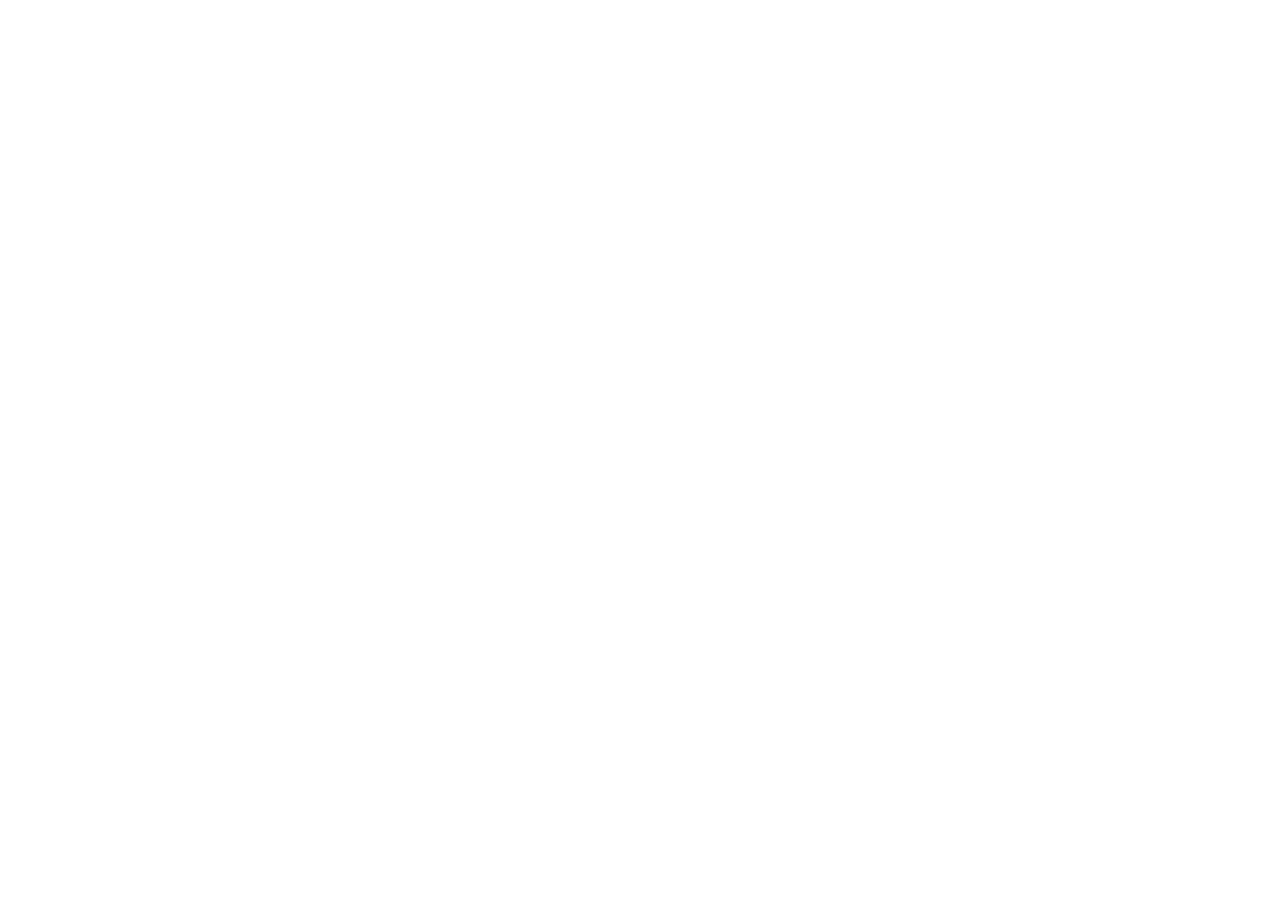
==== index.html @ bf827817 "Arrumando arquivos" ====
<!DOCTYPE html>
<html lang="pt-br">
<head>
    <meta charset="UTF-8">
    <meta http-equiv="X-UA-Compatible" content="IE=edge">
    <meta name="viewport" content="width=device-width, initial-scale=1.0">
    <title>Projeto Redes Sociais</title>
    <link rel="shortcut icon" href="favicon.ico" type="image/x-icon">
</head>
<body>
    
</body>
</html>
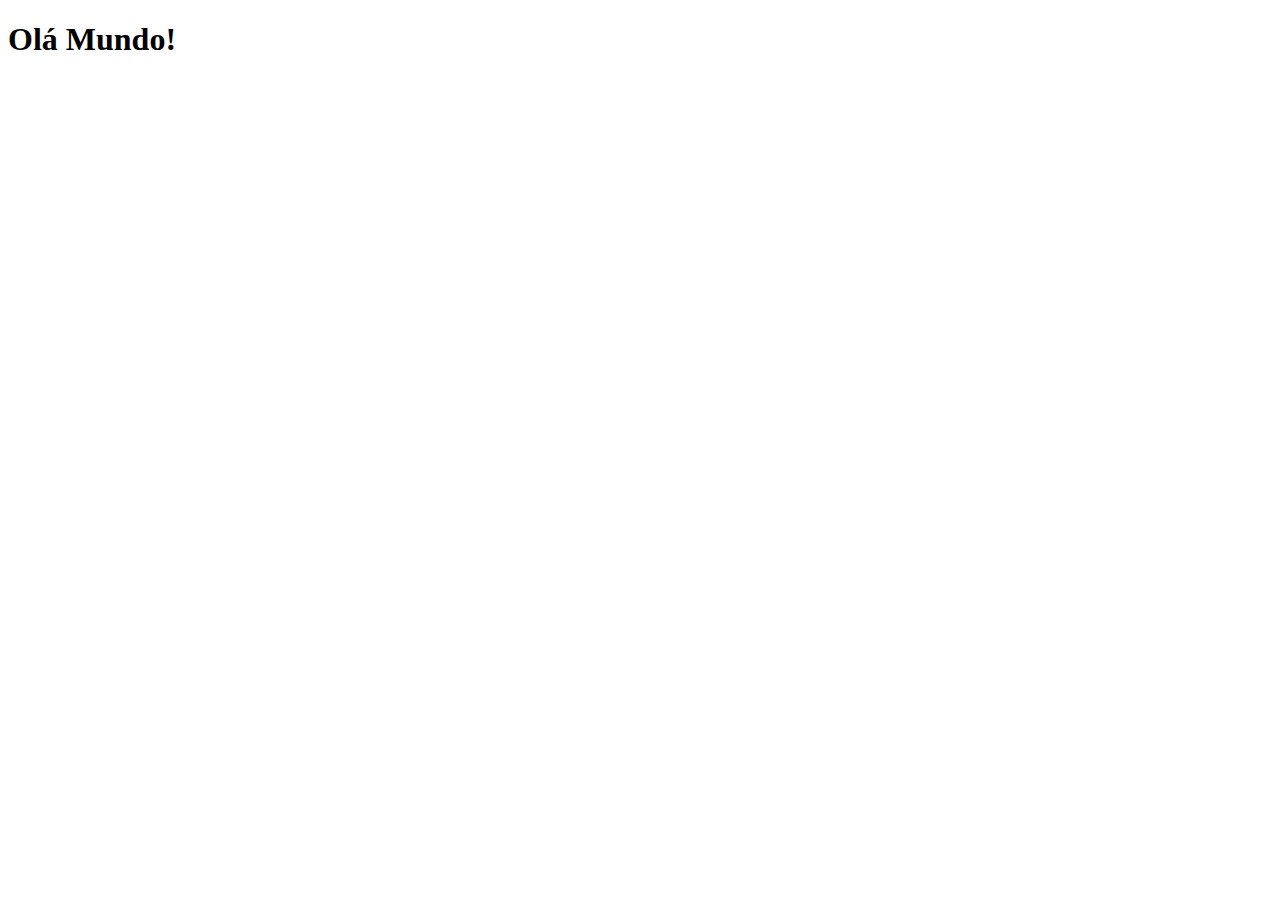
==== commit 903571bb: "teste" ====
--- a/index.html
+++ b/index.html
@@ -8,6 +8,6 @@
     <link rel="shortcut icon" href="favicon.ico" type="image/x-icon">
 </head>
 <body>
-    
+    <h1>Olá Mundo!</h1>
 </body>
 </html>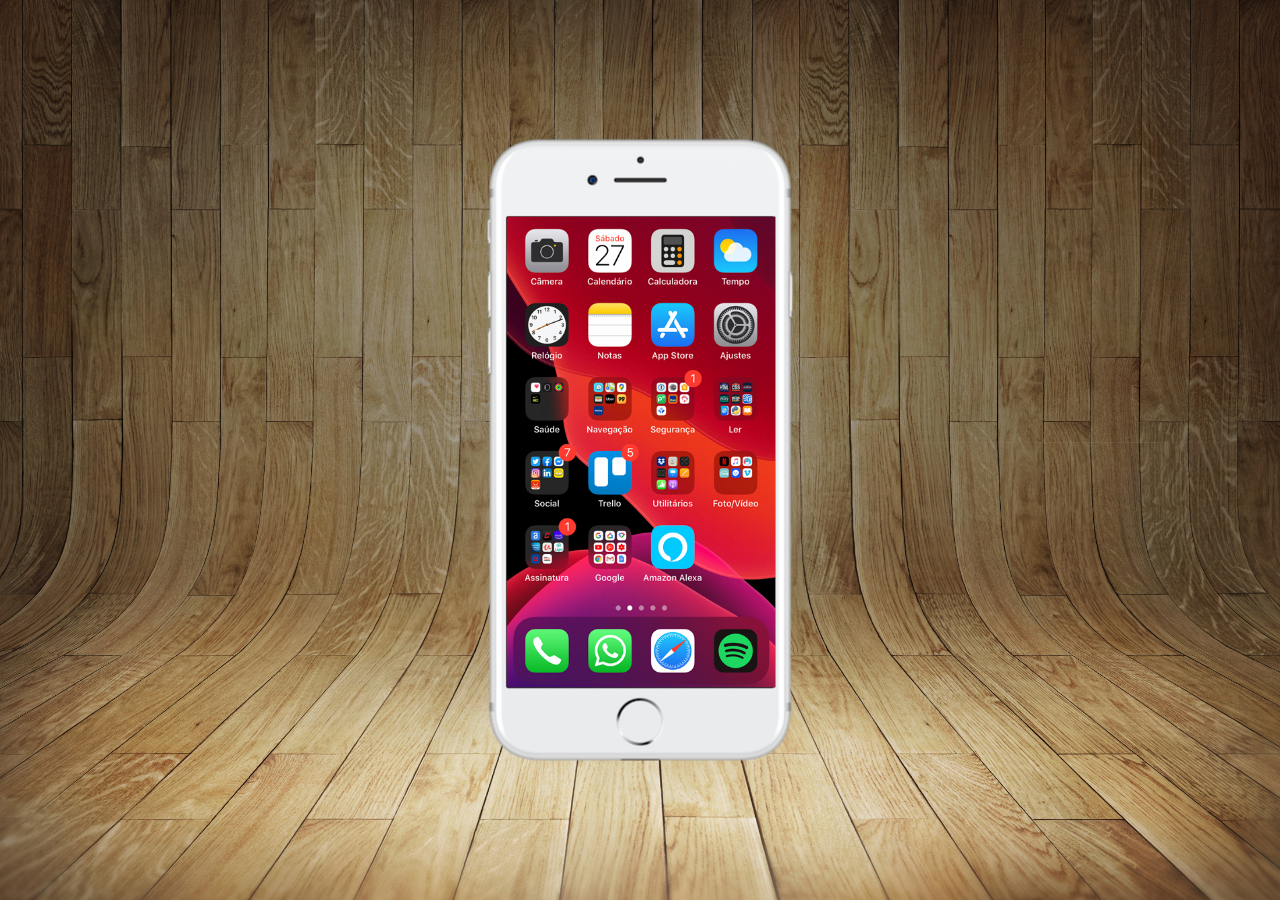
==== commit ad4eae41: "Criei as telas index e home" ====
--- a/index.html
+++ b/index.html
@@ -5,9 +5,18 @@
     <meta http-equiv="X-UA-Compatible" content="IE=edge">
     <meta name="viewport" content="width=device-width, initial-scale=1.0">
     <title>Projeto Redes Sociais</title>
+    <link rel="stylesheet" href="estilo/style.css">
     <link rel="shortcut icon" href="favicon.ico" type="image/x-icon">
 </head>
 <body>
-    <h1>Olá Mundo!</h1>
+    <main>
+        <section id="telefone">
+            <iframe src="home.html" name="tela" id="tela" frameborder="0"></iframe>
+        </section>
+
+        <section id="redes-sociais">
+
+        </section>
+    </main>
 </body>
 </html>--- a/estilo/style.css
+++ b/estilo/style.css
@@ -0,0 +1,43 @@
+@charset "UTF-8";
+
+* {
+    margin: 0px;
+    padding: 0px;
+    font-family: Arial, Helvetica, sans-serif;
+}
+
+html, body {
+    height: 100vh;
+    width: 100vw;
+    background-color: black;
+}
+
+body{
+    background: url("../imagens/fundo-madeira.jpg") no-repeat top center;
+    background-size: cover;
+    background-attachment: fixed;
+}
+
+main {
+    height: 100vh;
+    position: relative;
+}
+
+section#telefone{
+    position: absolute;
+    top: 50%;
+    left: 50%;
+    transform: translate(-50%, -50%); /* LEMBRAR DA VÍRGULA! */
+    width: 311px;
+    height: 627px;
+    background-color: blue;
+    background: url("../imagens/frame-iphone.png") no-repeat;
+}
+
+iframe#tela{
+    position: relative;
+    top: 80px;
+    left: 22px;
+    width: 269px;
+    height: 471px;
+}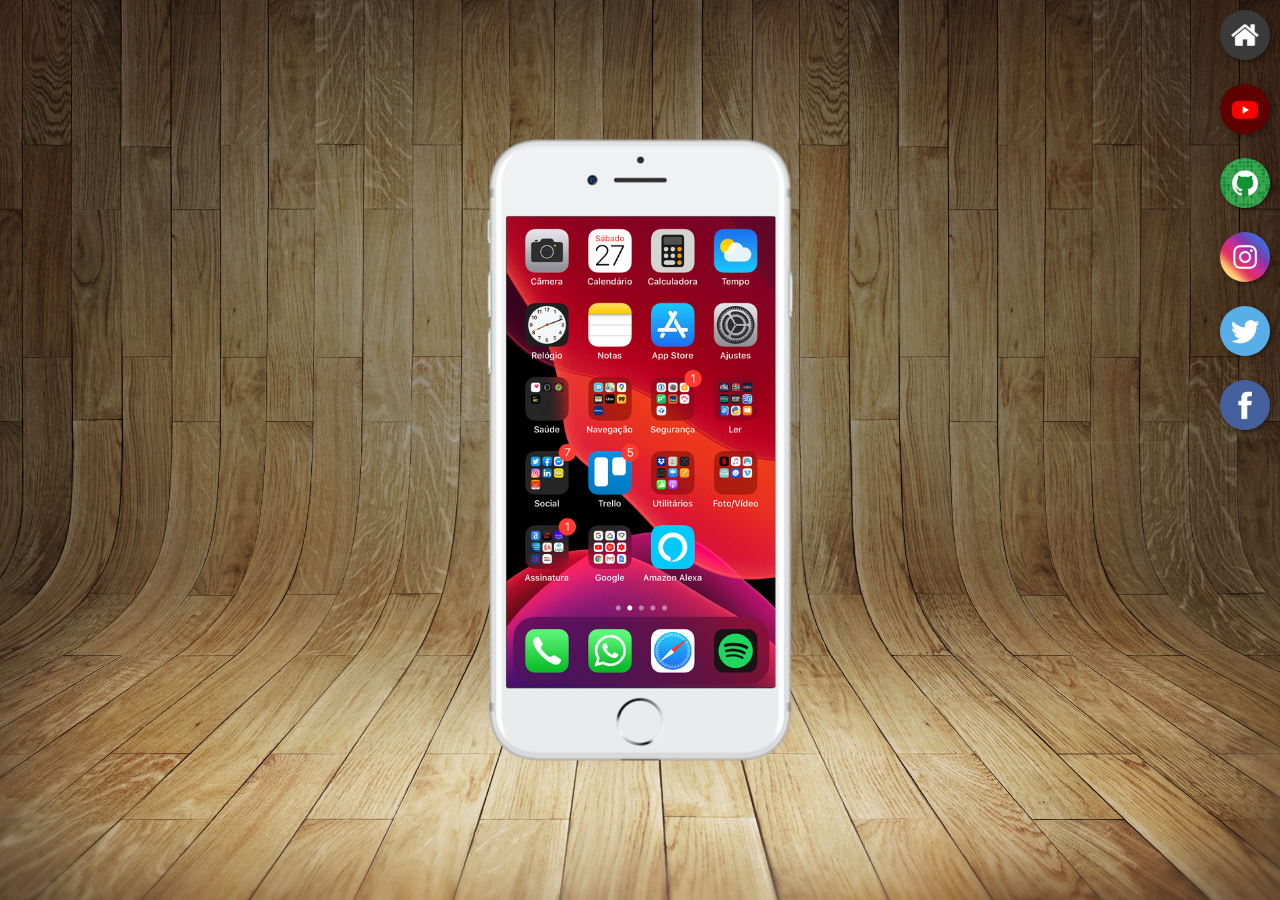
==== commit 8395bdbb: "Criei botões na lateral" ====
--- a/index.html
+++ b/index.html
@@ -11,11 +11,30 @@
 <body>
     <main>
         <section id="telefone">
-            <iframe src="home.html" name="tela" id="tela" frameborder="0"></iframe>
+            <iframe src="home.html" name="tela" id="tela" frameborder="0">
+                Seu navegador não é compatível com isso.
+            </iframe>
         </section>
 
         <section id="redes-sociais">
-
+            <a href="" target="tela">
+                <img src="imagens/logo-home.jpg" alt="Home">
+            </a>  <br>
+            <a href="" target="tela">
+                <img src="imagens/logo-youtube.jpg" alt="YouTube">
+            </a> <br>
+            <a href="" target="tela">
+                <img src="imagens/logo-github.jpg" alt="GitHub">
+            </a> <br>
+            <a href="" target="tela">
+                <img src="imagens/logo-instagram.jpg" alt="Instagram">
+            </a> <br>
+            <a href="" target="tela">
+                <img src="imagens/logo-twitter.jpg" alt="Twitter">
+            </a> <br>
+            <a href="" target="tela">
+                <img src="imagens/logo-facebook.jpg" alt="Facebook">
+            </a> <br>
         </section>
     </main>
 </body>
--- a/estilo/style.css
+++ b/estilo/style.css
@@ -40,4 +40,22 @@
     left: 22px;
     width: 269px;
     height: 471px;
+}
+
+section#redes-sociais{
+    text-align: right;
+}
+
+section#redes-sociais img{
+    width: 50px;
+    height: 50px;
+    margin: 10px;
+    border-radius: 50%;
+    box-shadow: 2px 2px 5px rgba(0, 0, 0, 0.400);
+    box-sizing: border-box;
+}
+
+section#redes-sociais img:hover{
+    border: 2px solid rgba(255, 255, 255, 0.637);
+    transition: transform 0.5s;
 }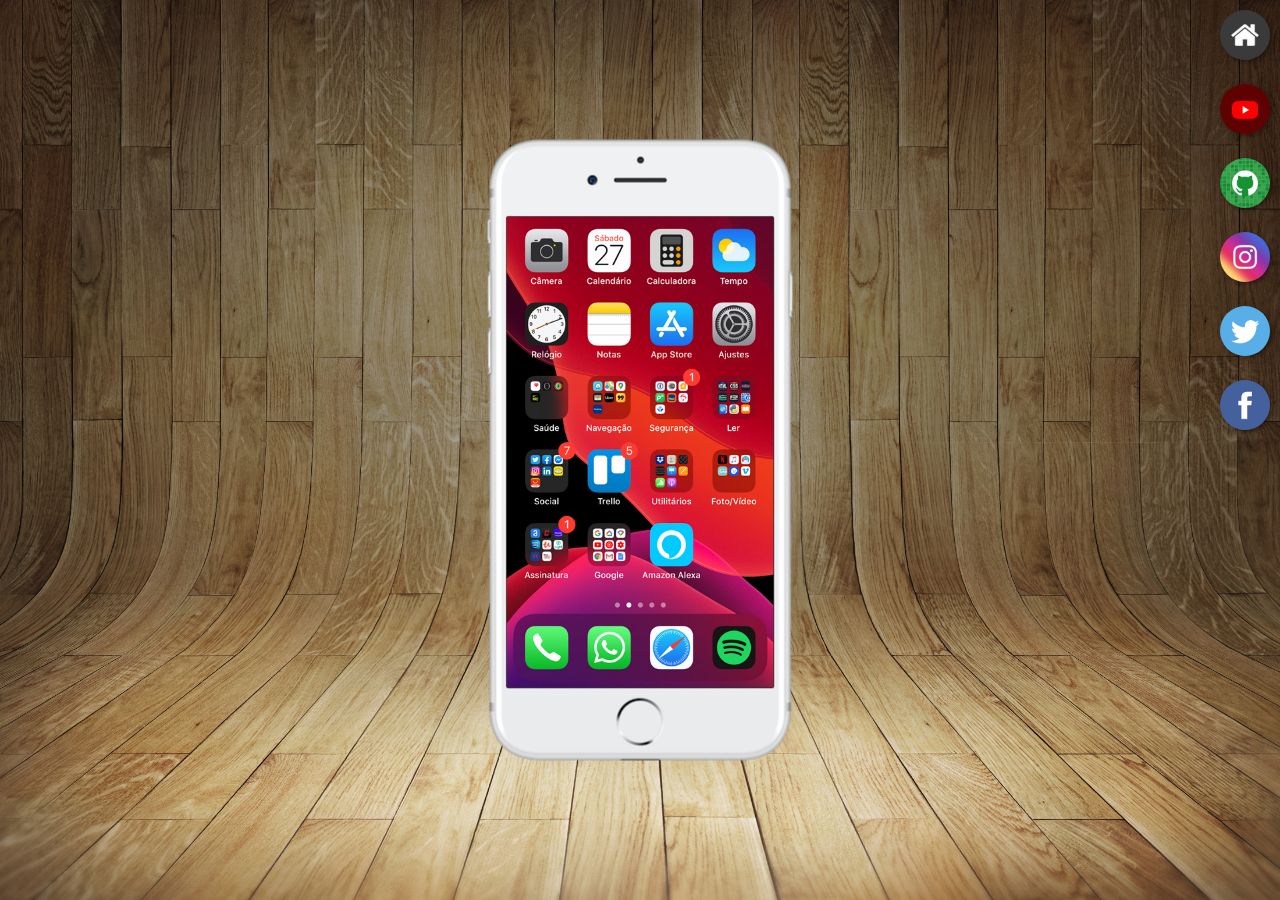
==== commit 8b768c3e: "Commits finais (criação das páginas restantes)" ====
--- a/index.html
+++ b/index.html
@@ -17,22 +17,22 @@
         </section>
 
         <section id="redes-sociais">
-            <a href="" target="tela">
+            <a href="home.html" target="tela">
                 <img src="imagens/logo-home.jpg" alt="Home">
             </a>  <br>
-            <a href="" target="tela">
+            <a href="youtube.html" target="tela">
                 <img src="imagens/logo-youtube.jpg" alt="YouTube">
             </a> <br>
-            <a href="" target="tela">
+            <a href="github.html" target="tela">
                 <img src="imagens/logo-github.jpg" alt="GitHub">
             </a> <br>
-            <a href="" target="tela">
+            <a href="instagram.html" target="tela">
                 <img src="imagens/logo-instagram.jpg" alt="Instagram">
             </a> <br>
-            <a href="" target="tela">
+            <a href="twitter.html" target="tela">
                 <img src="imagens/logo-twitter.jpg" alt="Twitter">
             </a> <br>
-            <a href="" target="tela">
+            <a href="facebook.html" target="tela">
                 <img src="imagens/logo-facebook.jpg" alt="Facebook">
             </a> <br>
         </section>
--- a/estilo/style.css
+++ b/estilo/style.css
@@ -38,7 +38,7 @@
     position: relative;
     top: 80px;
     left: 22px;
-    width: 269px;
+    width: 267px;
     height: 471px;
 }
 
